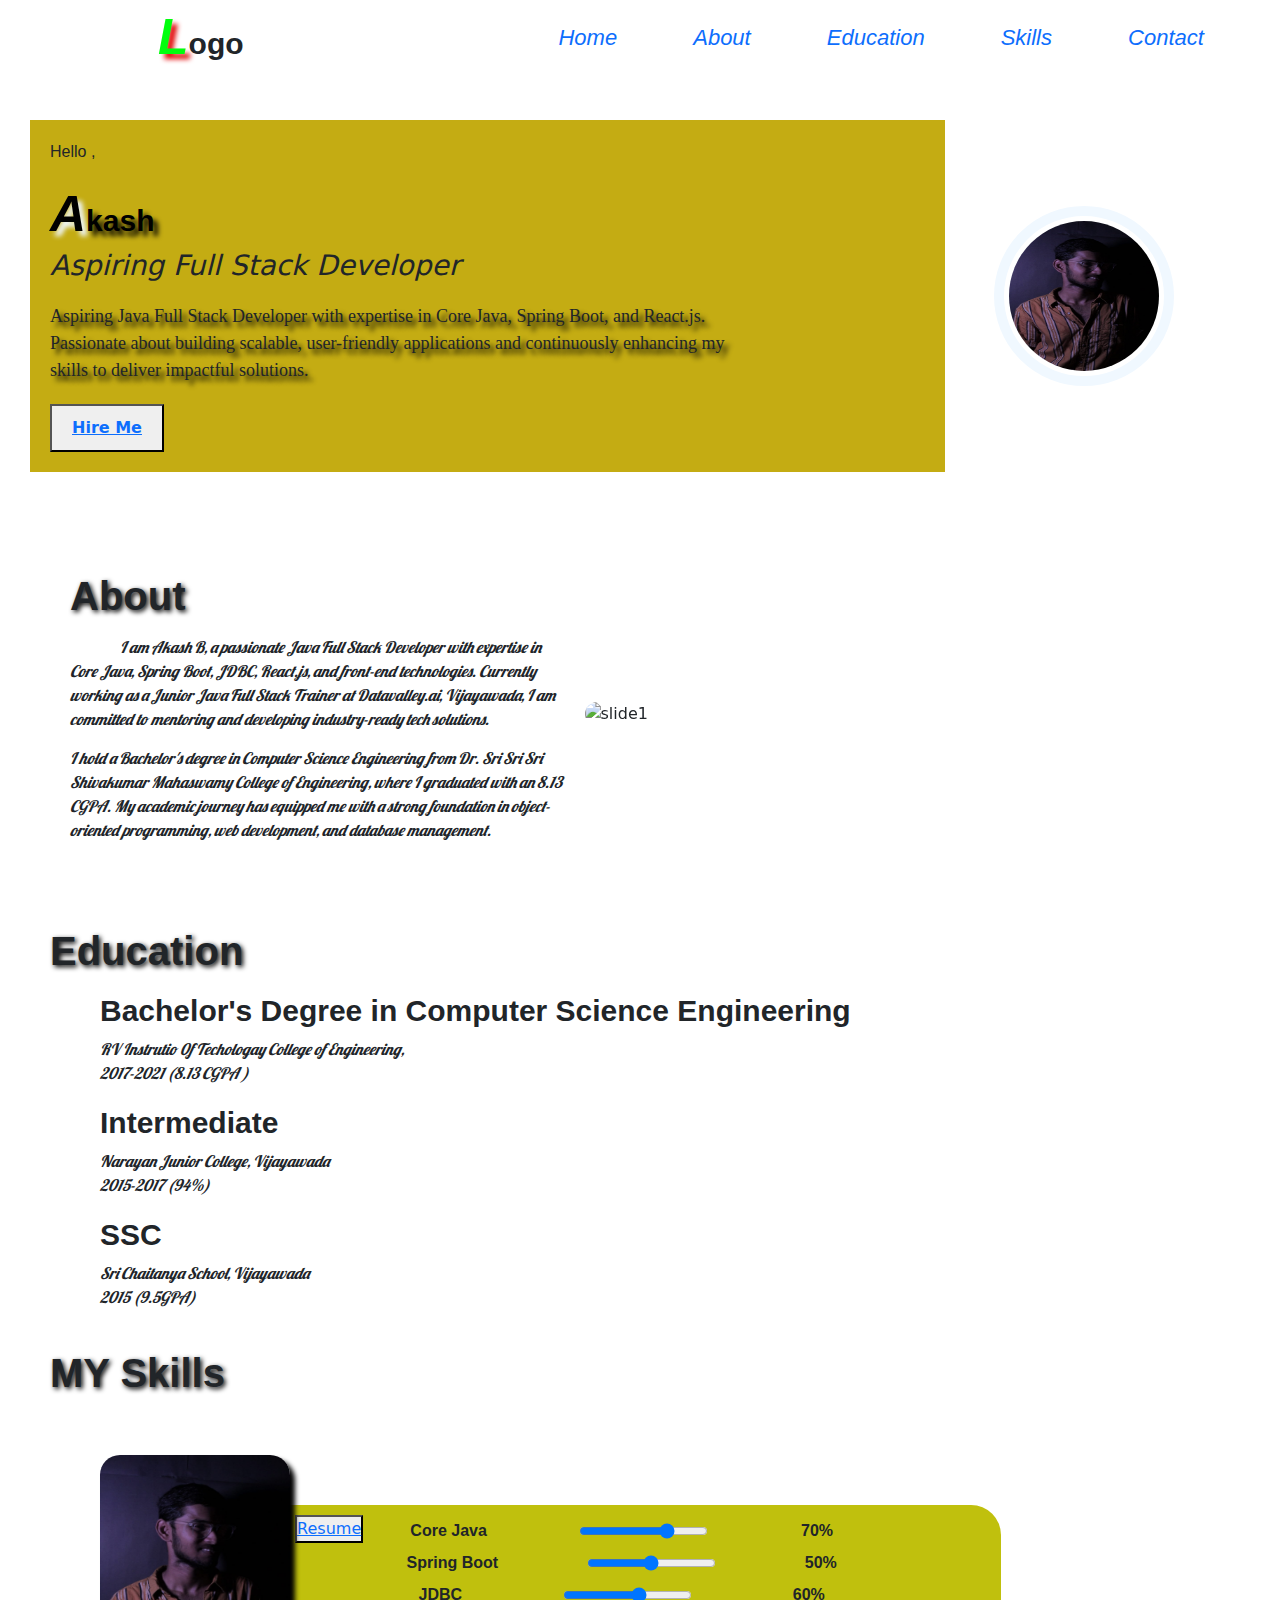
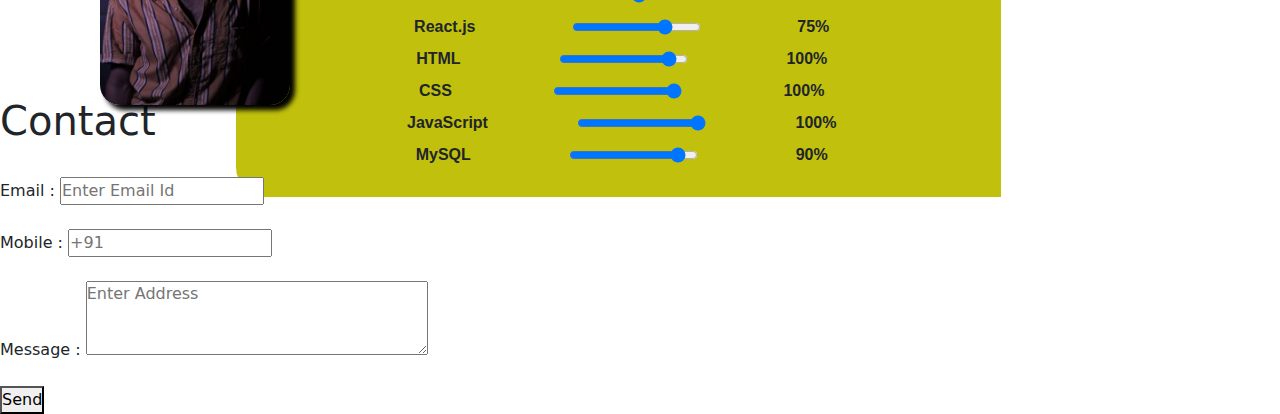
==== index.html @ 76a78782 "Update and rename home.html to index.html" ====
<!DOCTYPE html>
<html lang="en">
  <head>
    <meta charset="UTF-8" />
    <meta name="viewport" content="width=device-width, initial-scale=1.0" />
    <title>Personal Portfolio</title>
    <link href="https://cdn.jsdelivr.net/npm/bootstrap@5.3.3/dist/css/bootstrap.min.css" rel="stylesheet" integrity="sha384-QWTKZyjpPEjISv5WaRU9OFeRpok6YctnYmDr5pNlyT2bRjXh0JMhjY6hW+ALEwIH" crossorigin="anonymous">


    <link
      href="https://cdn.jsdelivr.net/npm/bootstrap@5.3.3/dist/css/bootstrap.min.css"
      rel="stylesheet"
      integrity="sha384-QWTKZyjpPEjISv5WaRU9OFeRpok6YctnYmDr5pNlyT2bRjXh0JMhjY6hW+ALEwIH"
      crossorigin="anonymous"
    />
    <link rel="stylesheet" href="style.css">
  
  </head>
  <body>
    <nav>
      <ol>
        <div>Logo</div>
        <li>
          <a href="#Home">Home</a>
        </li>
        <li>
          <a href="#About">About</a>
        </li>
        <li>
          <a href="#Education">Education</a>
        </li>
        <li>
          <a href="#Skills">Skills</a>
        </li>
        <li>
          <a href="#Contact">Contact</a>
        </li>
      </ol>
    </nav>

    <section id="Home">
      <div>
        <span>Hello ,</span>
        <h1>Akash</h1>
        <h3>Aspiring Full Stack Developer</h3>
        <p>
          Aspiring Java Full Stack Developer with expertise in Core Java, Spring
          Boot, and React.js. Passionate about building scalable, user-friendly
          applications and continuously enhancing my skills to deliver impactful
          solutions.
        </p>
        <button>
          <a href="#Contact">Hire Me</a>
        </button>
      </div>
      <div id="profile">
        <div>
          <img src="IMG-20250124-WA0021.jpg" alt="" />
        </div>
      </div>
    </section>

    <section id="About">
      <div>
        <h1>About</h1>
        <p>
          I am Akash B, a passionate Java Full Stack Developer with expertise
          in Core Java, Spring Boot, JDBC, React.js, and front-end technologies.
          Currently working as a Junior Java Full Stack Trainer at
          Datavalley.ai, Vijayawada, I am committed to mentoring and developing
          industry-ready tech solutions.
        </p>
        <p>
          I hold a Bachelor's degree in Computer Science Engineering from Dr.
          Sri Sri Sri Shivakumar Mahaswamy College of Engineering, where I
          graduated with an 8.13 CGPA. My academic journey has equipped me with
          a strong foundation in object-oriented programming, web development,
          and database management.
        </p>
      </div>

      <div id="carousel-container">
        <div
          id="carouselExampleAutoplaying"
          class="carousel slide"
          data-bs-ride="carousel"
        >
          <div class="carousel-inner">
            <div class="carousel-item active">
              <img
                src="https://i.ytimg.com/vi/v3uOIBkp0e8/maxresdefault.jpg"
                class="d-block w-100"
                alt="slide1"
              />
            </div>
            <div class="carousel-item">
              <img
                src="https://encrypted-tbn0.gstatic.com/images?q=tbn:ANd9GcTK100cqW1pagm3_ONVrUOxoZOOXS3TwxeDOA&s"
                class="d-block w-100"
                alt="slide2"
              />
            </div>
            <div class="carousel-item">
              <img
                src="https://media.istockphoto.com/id/495700524/photo/concept-for-student-graduation-day.jpg?s=612x612&w=0&k=20&c=auvS1Trtay2SYhONqD-8KJLWLS1iiDt9P4e0qUJYRkU="
                class="d-block w-100"
                alt="slide3"
              />
            </div>
          </div>
          <button
            class="carousel-control-prev"
            type="button"
            data-bs-target="#carouselExampleAutoplaying"
            data-bs-slide="prev"
          >
            <span class="visually-hidden">Previous</span>
          </button>
          <button
            class="carousel-control-next"
            type="button"
            data-bs-target="#carouselExampleAutoplaying"
            data-bs-slide="next"
          >
            <span class="visually-hidden">Next</span>
          </button>
        </div>
      </div>
    </section>
    <section id="Education">
      <div>
        <h1>Education</h1>
        <div>
          <h3>Bachelor's Degree in Computer Science Engineering</h3>
          <p>
            RV Instrutio 0f Techologay College of Engineering,
          </p>
          <p>2017-2021 (8.13 CGPA )</p>
          
      </div>
      <div>
        <h3>Intermediate</h3>
        <p>Narayan Junior College, Vijayawada</p>
        <p>2015-2017  (94%)</p>
       
      </div>
      <div>
        <h3>SSC</h3>
        <p>Sri Chaitanya School, Vijayawada</p>
        <p>2015  (9.5GPA)</p>
        
      </div>
    </section>

    <section id="Skills">
        <h1>MY Skills</h1>
        <div id="Skill-container">
            <div>
                <img src="IMG-20250124-WA0021.jpg" alt="">
                <button>
                  <a href="./BIODATA.pdf" download>Resume</a>
                </button>
            </div>
                    <div id="technical-skills">
                            <ul>
                                <li>Core Java
                                    <input type="range" value="70">
                                    <span>70%</span>
                                </li>
                                <li>Spring Boot 
                                    <input type="range" value="50">
                                    <span>50%</span>
                                </li>
                                <li>JDBC
                                    <input type="range" value="60">
                                    <span>60%</span>
                                </li>
                                <li>React.js 
                                    <input type="range" value="75">
                                    <span>75%</span>
                                </li>
                                <li>HTML
                                    <input type="range" value="90">
                                    <span>100%</span>
                                </li>
                                <li>CSS
                                    <input type="range" value="100">
                                    <span>100%</span>
                                </li>
                                <li>JavaScript
                                    <input type="range" value="100">
                                    <span>100%</span>
                                </li>
                                <li>MySQL
                                    <input type="range" value="90">
                                    <span>90%</span>
                                </li>
                            </ul>
                </div>
        </div>
    </section>
    <section id="Contact">
      <h1>Contact</h1>
      <div id="form-container">
        <img src="https://media.istockphoto.com/id/815166664/photo/closeup-view-of-female-hands-touching-smartphone-white-blank-screen-horizontal-blurred.jpg?s=612x612&w=0&k=20&c=TOGuL3_GlxgWzi-EPP4Yvhmh5keFWcLZn0WvY0egV0M=" alt="">
        <form action="url" method="post">
          <label for="">Email :</label>
          <input type="email" placeholder="Enter Email Id"> <br><br>
          <label for="">Mobile :</label>
          <input type="tel" placeholder="+91" pattern="[6-9]{1}[0-9]{9}"> <br><br>
          <label for="">Message :</label>
          <textarea name="" id="" placeholder="Enter Address"  cols="40" rows="3"></textarea> <br><br>

          <button>Send</button>
        </form>
      </div>
    </section>


    <script defer
      src="https://cdn.jsdelivr.net/npm/bootstrap@5.3.3/dist/js/bootstrap.bundle.min.js"
      integrity="sha384-YvpcrYf0tY3lHB60NNkmXc5s9fDVZLESaAA55NDzOxhy9GkcIdslK1eN7N6jIeHz"
      crossorigin="anonymous"
    ></script>
  </body>
</html>
---- style.css ----
@import url("https://fonts.googleapis.com/css2?family=Lobster&display=swap");

* {
  padding: 0;
  margin: 0;
}

nav {
  height: 90px;
  /* border: 5px solid black; */
  display: flex;
  justify-content: center;
  align-items: center;
}

nav > ol {
  display: flex;
  width: 100%;
  justify-content: space-evenly;
  align-items: center;
  list-style: none;
}

nav > ol > div::first-letter {
  font-size: 50px;
  color: rgb(0, 255, 13);
  font-style: italic;
  text-shadow: 5px 5px 5px rgb(226, 6, 6);
}

nav > ol > div {
  width: 30%;
  font-size: 30px;
  font-family: Verdana, Geneva, Tahoma, sans-serif;
  font-weight: bold;
  padding-left: 50px;
}

nav > ol > li > a {
  text-decoration: none;
  font-size: 22px;
  font-family: "Franklin Gothic Medium", "Arial Narrow", Arial, sans-serif;
  font-style: italic;
}

/* section one stylings */

#Home {
  /* border: 5px solid black; */
  display: flex;
  justify-content: space-between;
  align-items: center;
  padding: 30px;
}

#Home > div:first-child {
  padding: 20px;
  width: 75%;
  background-color: rgb(196, 172, 19);
}

#Home > div:first-child > span {
  font-family: "Segoe UI", Tahoma, Geneva, Verdana, sans-serif;
}
#Home > div:first-child > h1 {
  font-family: "Segoe UI", Tahoma, Geneva, Verdana, sans-serif;
  font-size: 30px;
  text-shadow: 5px 5px 5px black;
  font-weight: bold;
  margin-top: 20px;
  margin-bottom: 5px;
  color: rgb(0, 0, 0);
}

#Home > div:first-child > h1::first-letter {
  font-size: 50px;
  text-shadow: 5px 5px 5px aliceblue;
  font-style: italic;
}

#Home > div:first-child > h3 {
  margin-bottom: 20px;
  font-style: italic;
}

#Home > div:first-child > p {
  font-family: Cambria, Cochin, Georgia, Times, "Times New Roman", serif;
  font-size: 18px;
  width: 80%;
  margin-bottom: 20px;
  text-shadow: 5px 5px 5px black;
}

#Home img {
  height: 150px;
  width: 150px;
}

#Home button {
  padding: 10px 20px;
  font-weight: bold;
}

#Home > div > div {
  position: relative;
  right: 42%;
  border: 10px solid aliceblue;
  height: 180px;
  width: 180px;
  display: flex;
  justify-content: center;
  align-items: center;
  border-radius: 50%;
}
#Home > div > div > img {
  border-radius: 50%;
}
#Home > div > div > img:hover {
  transform: scale(1.1);
  box-shadow: 5px 5px 5px black;
}

/* About Stylings  */

#About {
  padding: 50px;
  display: flex;
  align-items: center;
  justify-content: space-evenly;
}

#About > div > h1 {
  font-weight: bold;
  font-size: 40px;
  font-family: "Gill Sans", "Gill Sans MT", Calibri, "Trebuchet MS", sans-serif;
  text-shadow: 2px 2px 5px black;
}
#About > div:first-child {
  width: 80%;
  padding: 20px;
}

#About > div > p:first-of-type {
  text-indent: 50px;
}
#About > div > p {
  margin: 15px 0;
  font-family: "Lobster", serif;
  font-weight: 200;
  font-style: italic;
}

#carousel-container {
  width: 100%;
  border-radius: 30px;
}

#carousel-container img {
  border-radius: 30px;
}

#Education {
  padding: 0 50px;
}

#Education > div > h1 {
  font-size: 40px;
  font-weight: bold;
  font-family: "Gill Sans", "Gill Sans MT", Calibri, "Trebuchet MS", sans-serif;
  text-shadow: 2px 2px 5px black;
}

#Education > div > div {
  /* border: 3px solid black; */
  padding: 10px 50px;
}

#Education > div > div > h3 {
  font-family: "Trebuchet MS", "Lucida Sans Unicode", "Lucida Grande",
    "Lucida Sans", Arial, sans-serif;
  font-size: 30px;
  font-weight: bold;
}

#Education > div > div > p {
  font-family: "Lobster", serif;
  font-weight: 200;
  font-style: italic;
  padding: 0;
  margin: 0;
}

#Skills {
  padding: 0 50px;
  margin-top: 30px;
}

#Skills > h1 {
  font-size: 40px;
  font-weight: bold;
  font-family: "Gill Sans", "Gill Sans MT", Calibri, "Trebuchet MS", sans-serif;
  text-shadow: 2px 2px 5px black;
}
#Skills > div {
  padding: 0 50px;
}

#Skill-container {
  width: 100%;
  display: grid;
  grid-template-columns: auto auto auto;
}

#Skill-container ul {
  width: 50vw;
  line-height: 2;
}

#Skill-container hr {
  border: 2px solid black;
  width: 100px;
}
#Skill-container li {
  font-weight: bold;
  font-family: "Lucida Sans", "Lucida Sans Regular", "Lucida Grande",
    "Lucida Sans Unicode", Geneva, Verdana, sans-serif;
  display: flex;
  justify-content: space-evenly;
  align-items: center;
}

li > hr > :last-of-type {
  width: 50px;
}

#Skill-container img {
  height: 250px;
  width: 190px;
  position: relative;
  top: 50px;
  box-shadow: 5px 5px 5px black;
  border-radius: 20px;
}

#technical-skills {
  position: relative;
  top: 100px;
  z-index: -1;
  right: 20%;
  padding: 10px 50px;
  border-radius: 0 30px 0px 30px;
  background-color: rgb(192, 192, 13);
}
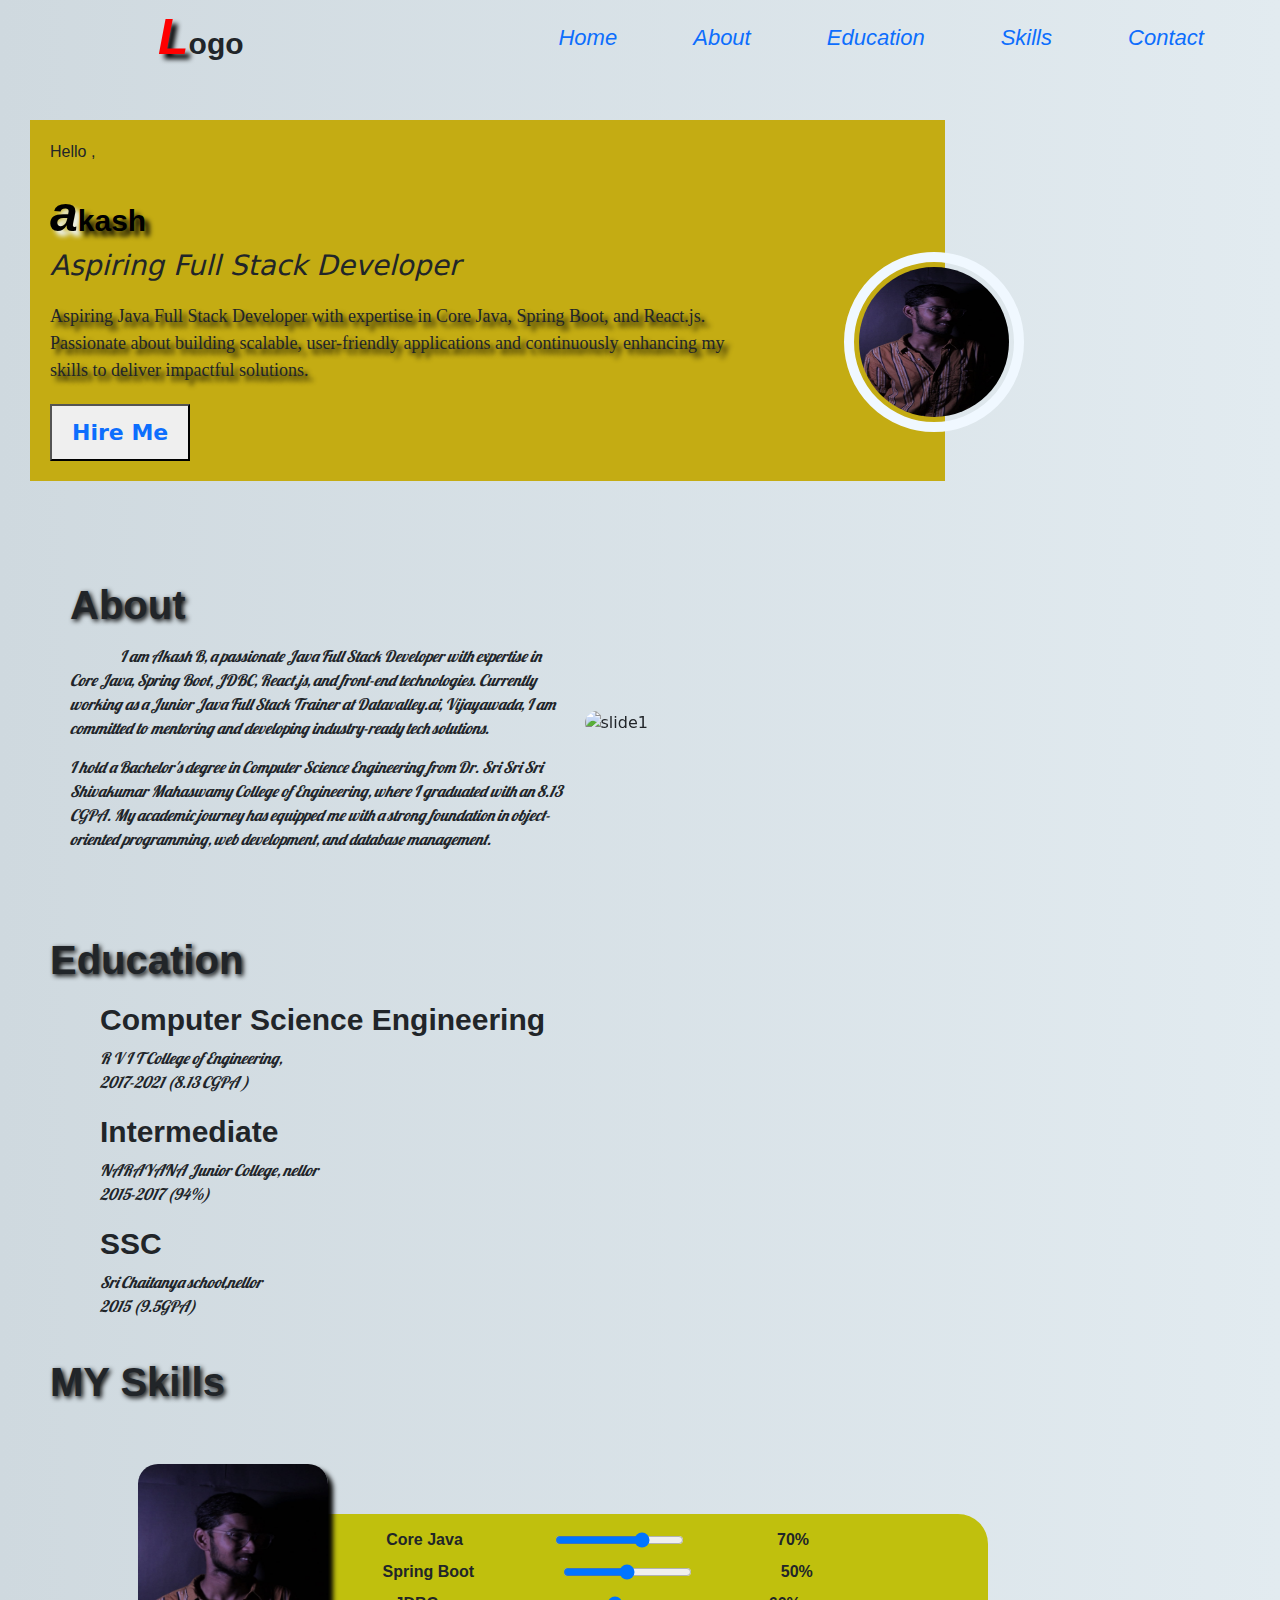
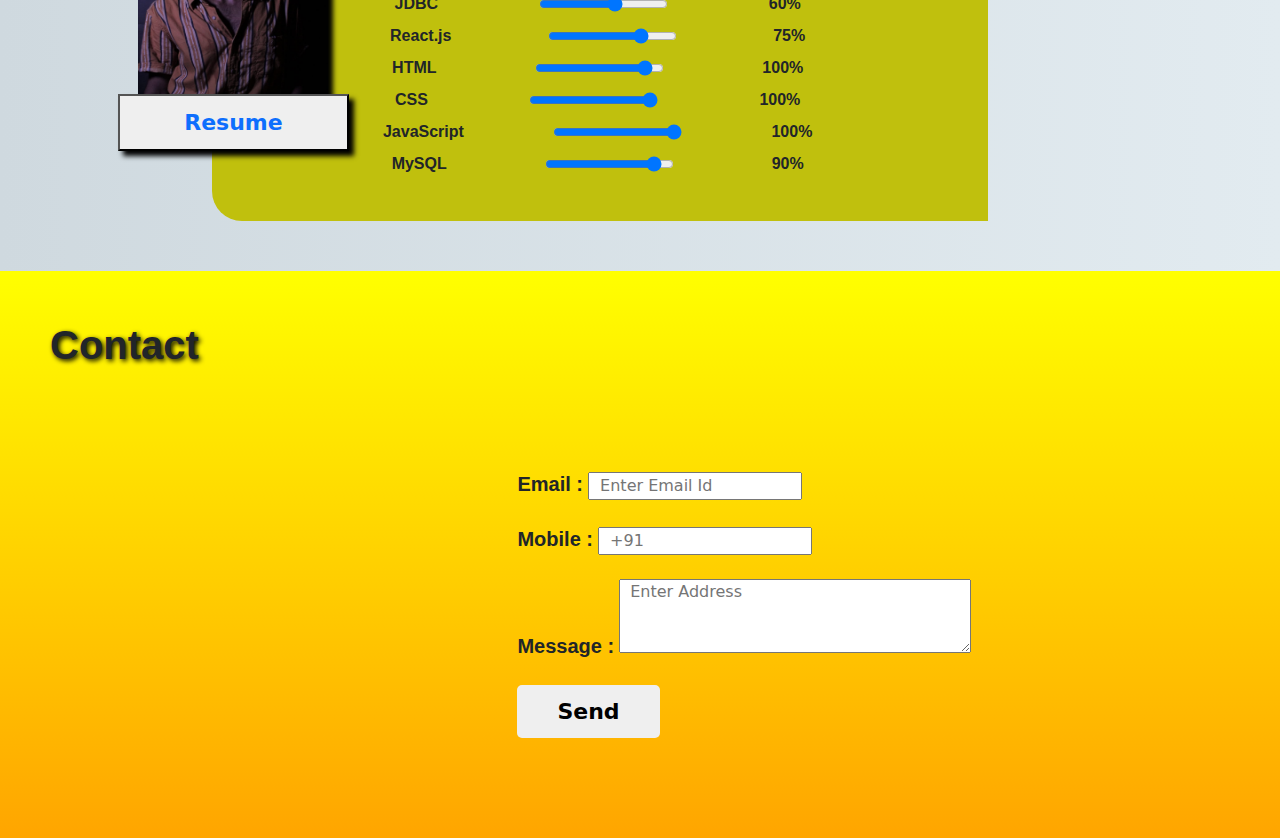
==== commit 46ff8ba7: "Update index.html" ====
--- a/index.html
+++ b/index.html
@@ -13,8 +13,336 @@
       integrity="sha384-QWTKZyjpPEjISv5WaRU9OFeRpok6YctnYmDr5pNlyT2bRjXh0JMhjY6hW+ALEwIH"
       crossorigin="anonymous"
     />
-    <link rel="stylesheet" href="style.css">
-  
+    <style>
+      @import url("https://fonts.googleapis.com/css2?family=Lobster&display=swap");
+
+* {
+  padding: 0;
+  margin: 0;
+}
+
+body {
+  background-image: linear-gradient(90deg, #cfd9df 0%, #e2ebf0 100%);
+}
+
+nav {
+  height: 90px;
+  /* border: 5px solid black; */
+  display: flex;
+  justify-content: center;
+  align-items: center;
+}
+
+nav > ol {
+  display: flex;
+  width: 100%;
+  justify-content: space-evenly;
+  align-items: center;
+  list-style: none;
+}
+
+nav > ol > div::first-letter {
+  font-size: 50px;
+  color: red;
+  font-style: italic;
+  text-shadow: 5px 5px 5px black;
+}
+
+nav > ol > div {
+  width: 30%;
+  font-size: 30px;
+  font-family: Verdana, Geneva, Tahoma, sans-serif;
+  font-weight: bold;
+  padding-left: 50px;
+}
+
+nav > ol > li > a {
+  text-decoration: none;
+  font-size: 22px;
+  font-family: "Franklin Gothic Medium", "Arial Narrow", Arial, sans-serif;
+  font-style: italic;
+}
+
+/* section one stylings */
+
+#Home {
+  /* border: 5px solid black; */
+  display: flex;
+  justify-content: space-between;
+  align-items: center;
+  padding: 30px;
+}
+
+#Home > div:first-child {
+  padding: 20px;
+  width: 75%;
+  background-color: rgb(196, 172, 19);
+}
+
+#Home > div:first-child > span {
+  font-family: "Segoe UI", Tahoma, Geneva, Verdana, sans-serif;
+}
+#Home > div:first-child > h1 {
+  font-family: "Segoe UI", Tahoma, Geneva, Verdana, sans-serif;
+  font-size: 30px;
+  text-shadow: 5px 5px 5px black;
+  font-weight: bold;
+  margin-top: 20px;
+  margin-bottom: 5px;
+  color: rgb(0, 0, 0);
+}
+
+#Home > div:first-child > h1::first-letter {
+  font-size: 50px;
+  text-shadow: 5px 5px 5px aliceblue;
+  font-style: italic;
+}
+
+#Home > div:first-child > h3 {
+  margin-bottom: 20px;
+  font-style: italic;
+}
+
+#Home > div:first-child > p {
+  font-family: Cambria, Cochin, Georgia, Times, "Times New Roman", serif;
+  font-size: 18px;
+  width: 80%;
+  margin-bottom: 20px;
+  text-shadow: 5px 5px 5px black;
+}
+
+#Home img {
+  height: 150px;
+  width: 150px;
+}
+
+#Home button {
+  padding: 10px 20px;
+  font-weight: bold;
+}
+
+#Home > div > div {
+  position: absolute;
+  top: 28%;
+  right: 20%;
+  border: 10px solid aliceblue;
+  height: 180px;
+  width: 180px;
+  display: flex;
+  justify-content: center;
+  align-items: center;
+  border-radius: 50%;
+}
+#Home > div > div > img {
+  border-radius: 50%;
+}
+#Home > div > div > img:hover {
+  transform: scale(1.1);
+  box-shadow: 5px 5px 5px black;
+}
+
+/* About Stylings  */
+
+#About {
+  padding: 50px;
+  display: flex;
+  align-items: center;
+  justify-content: space-evenly;
+}
+
+#About > div > h1 {
+  font-weight: bold;
+  font-size: 40px;
+  font-family: "Gill Sans", "Gill Sans MT", Calibri, "Trebuchet MS", sans-serif;
+  text-shadow: 2px 2px 5px black;
+}
+#About > div:first-child {
+  width: 80%;
+  padding: 20px;
+}
+
+#About > div > p:first-of-type {
+  text-indent: 50px;
+}
+#About > div > p {
+  margin: 15px 0;
+  font-family: "Lobster", serif;
+  font-weight: 200;
+  font-style: italic;
+}
+
+#carousel-container {
+  width: 100%;
+  border-radius: 30px;
+}
+
+#carousel-container img {
+  border-radius: 30px;
+}
+
+#Education {
+  padding: 0 50px;
+}
+
+#Education > div > h1 {
+  font-size: 40px;
+  font-weight: bold;
+  font-family: "Gill Sans", "Gill Sans MT", Calibri, "Trebuchet MS", sans-serif;
+  text-shadow: 2px 2px 5px black;
+}
+
+#Education > div > div {
+  /* border: 3px solid black; */
+  padding: 10px 50px;
+}
+
+#Education > div > div > h3 {
+  font-family: "Trebuchet MS", "Lucida Sans Unicode", "Lucida Grande",
+    "Lucida Sans", Arial, sans-serif;
+  font-size: 30px;
+  font-weight: bold;
+}
+
+#Education > div > div > p {
+  font-family: "Lobster", serif;
+  font-weight: 200;
+  font-style: italic;
+  padding: 0;
+  margin: 0;
+}
+
+#Skills {
+  padding: 0 50px;
+  margin-top: 30px;
+}
+
+#Skills > h1 {
+  font-size: 40px;
+  font-weight: bold;
+  font-family: "Gill Sans", "Gill Sans MT", Calibri, "Trebuchet MS", sans-serif;
+  text-shadow: 2px 2px 5px black;
+}
+#Skills > div {
+  padding: 0 50px;
+}
+
+#Skill-container {
+  width: 100%;
+  display: grid;
+  grid-template-columns: auto auto auto;
+}
+
+#Skill-container ul {
+  width: 50vw;
+  line-height: 2;
+}
+
+#Skill-container hr {
+  border: 2px solid black;
+  width: 100px;
+}
+
+#Skill-container > div:nth-child(1) {
+  display: flex;
+  justify-content: center;
+  align-items: center;
+  flex-direction: column;
+}
+#Skill-container button {
+  position: relative;
+  top: 30px;
+  padding: 10px 64px;
+  box-shadow: 5px 5px 5px black;
+}
+button a {
+  text-decoration: none;
+  font-size: 22px;
+  font-weight: bold;
+
+}
+
+#Skill-container li {
+  font-weight: bold;
+  font-family: "Lucida Sans", "Lucida Sans Regular", "Lucida Grande",
+    "Lucida Sans Unicode", Geneva, Verdana, sans-serif;
+  display: flex;
+  justify-content: space-evenly;
+  align-items: center;
+}
+
+li > hr > :last-of-type {
+  width: 50px;
+}
+
+#Skill-container img {
+  height: 250px;
+  width: 190px;
+  position: relative;
+  top: 50px;
+  box-shadow: 5px 5px 5px black;
+  border-radius: 20px;
+}
+
+#technical-skills {
+  position: relative;
+  top: 100px;
+  z-index: -1;
+  right: 20%;
+  padding: 10px 50px;
+  border-radius: 0 30px 0px 30px;
+  background-color: rgb(192, 192, 13);
+}
+
+#Contact {
+  background-image: linear-gradient(yellow, orange);
+  /* border: 5px solid black; */
+  margin-top: 150px;
+  padding: 50px;
+}
+
+#Contact h1 {
+  font-size: 40px;
+  font-weight: bold;
+  font-family: "Gill Sans", "Gill Sans MT", Calibri, "Trebuchet MS", sans-serif;
+  text-shadow: 2px 2px 5px black;
+  margin-bottom: 50px;
+}
+
+#Contact img {
+  border-radius: 10px;
+  box-shadow: 10px 10px 5px black;
+}
+
+form {
+  padding: 50px;
+}
+
+form label {
+  font-size: 20px;
+  font-weight: bold;
+  font-family: "Gill Sans", "Gill Sans MT", Calibri, "Trebuchet MS", sans-serif;
+}
+
+form input,
+textarea {
+  padding-left: 10px;
+}
+
+#form-container {
+  display: flex;
+  justify-content: space-evenly;
+  align-items: center;
+}
+
+form button {
+  padding: 10px 40px;
+  font-size: 22px;
+  border-radius: 5px;
+  border: none;
+  font-weight: bold;
+}
+
+    </style>
   </head>
   <body>
     <nav>
@@ -41,7 +369,7 @@
     <section id="Home">
       <div>
         <span>Hello ,</span>
-        <h1>Akash</h1>
+        <h1>akash</h1>
         <h3>Aspiring Full Stack Developer</h3>
         <p>
           Aspiring Java Full Stack Developer with expertise in Core Java, Spring
@@ -131,22 +459,22 @@
       <div>
         <h1>Education</h1>
         <div>
-          <h3>Bachelor's Degree in Computer Science Engineering</h3>
+          <h3>Computer Science Engineering</h3>
           <p>
-            RV Instrutio 0f Techologay College of Engineering,
+            R V I T College of Engineering,
           </p>
           <p>2017-2021 (8.13 CGPA )</p>
           
       </div>
       <div>
         <h3>Intermediate</h3>
-        <p>Narayan Junior College, Vijayawada</p>
+        <p>NARAYANA Junior College, nellor</p>
         <p>2015-2017  (94%)</p>
        
       </div>
       <div>
         <h3>SSC</h3>
-        <p>Sri Chaitanya School, Vijayawada</p>
+        <P>Sri Chaitanya school,nellor</P>
         <p>2015  (9.5GPA)</p>
         
       </div>
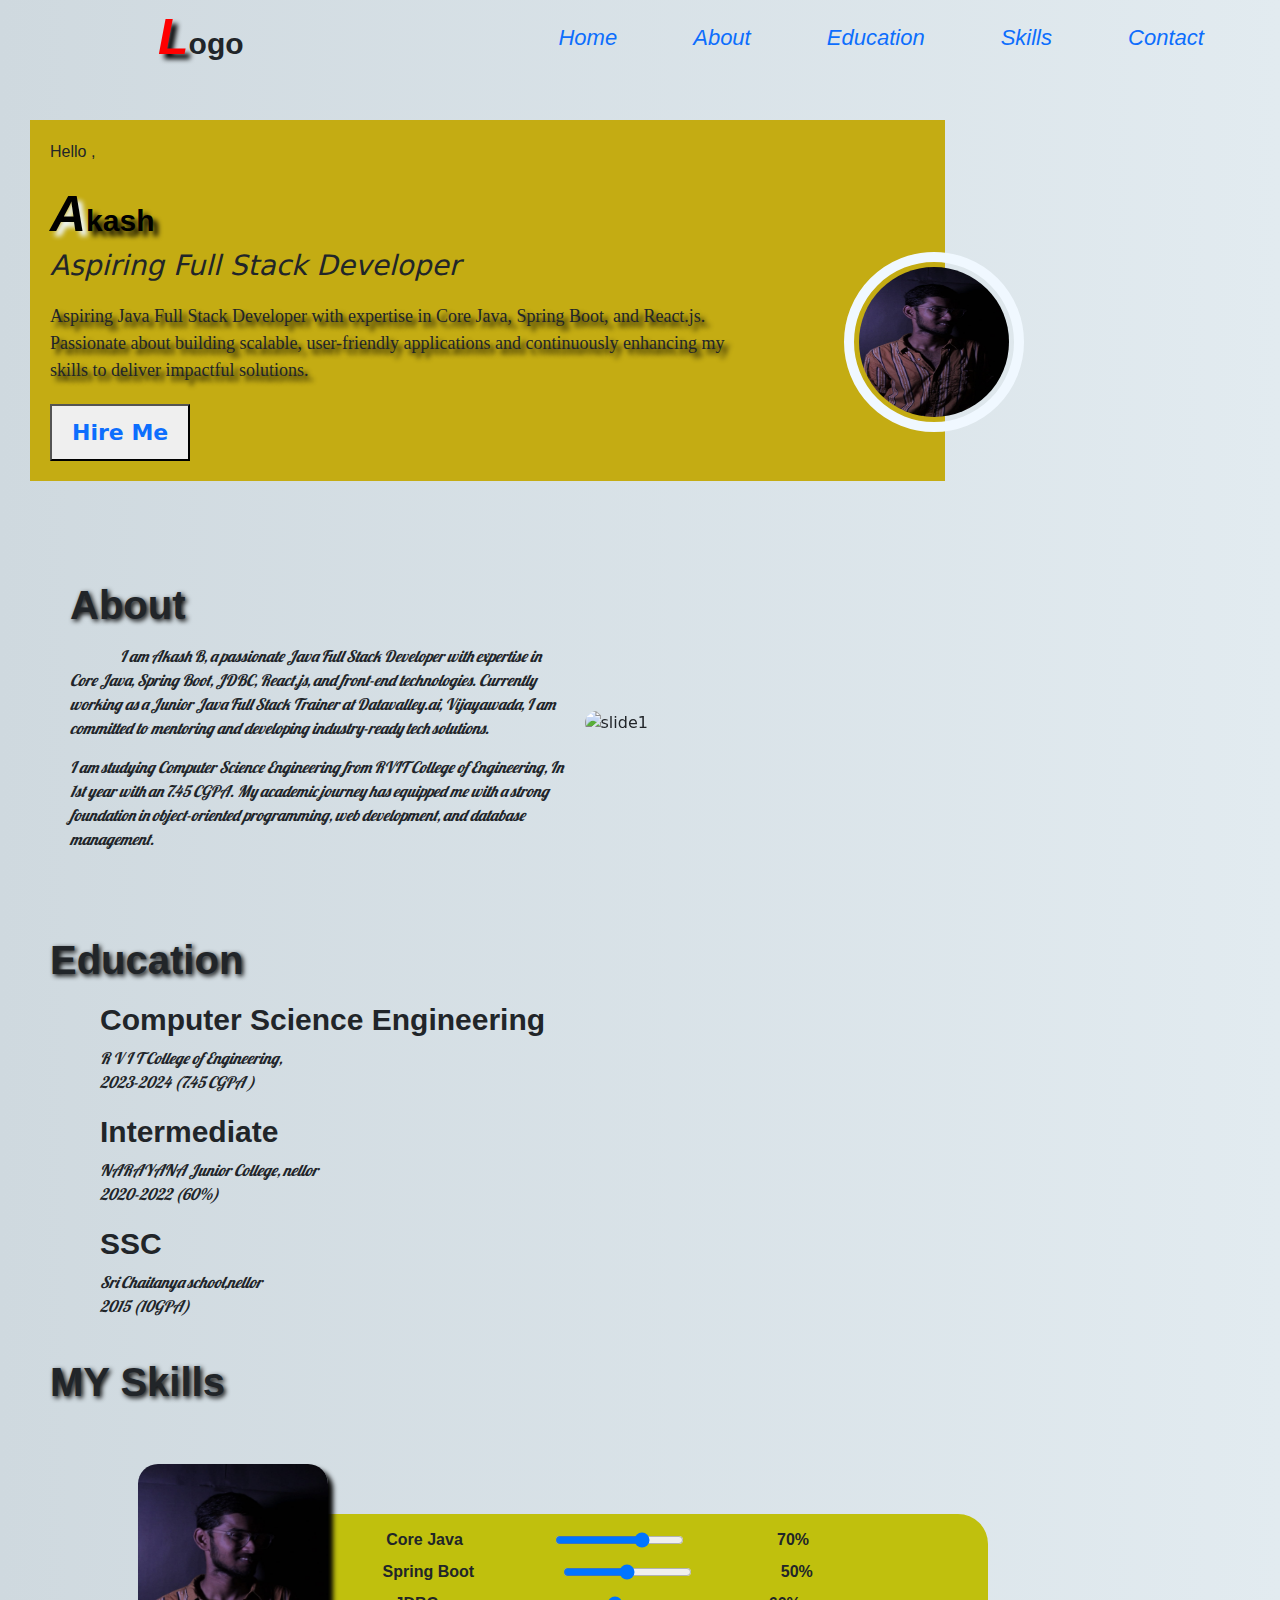
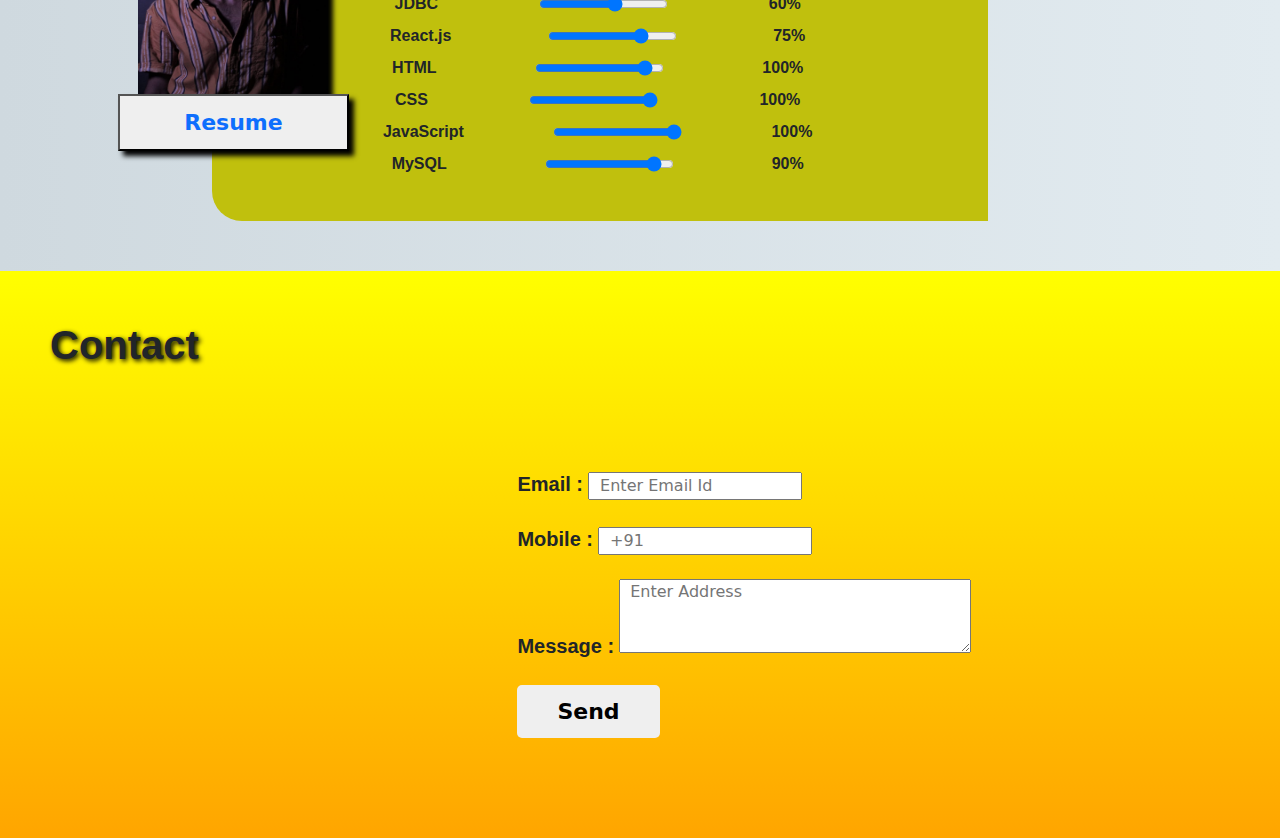
==== commit af32ddde: "Update index.html" ====
--- a/index.html
+++ b/index.html
@@ -369,7 +369,7 @@
     <section id="Home">
       <div>
         <span>Hello ,</span>
-        <h1>akash</h1>
+        <h1>Akash</h1>
         <h3>Aspiring Full Stack Developer</h3>
         <p>
           Aspiring Java Full Stack Developer with expertise in Core Java, Spring
@@ -399,10 +399,8 @@
           industry-ready tech solutions.
         </p>
         <p>
-          I hold a Bachelor's degree in Computer Science Engineering from Dr.
-          Sri Sri Sri Shivakumar Mahaswamy College of Engineering, where I
-          graduated with an 8.13 CGPA. My academic journey has equipped me with
-          a strong foundation in object-oriented programming, web development,
+          I am studying Computer Science Engineering from RVIT College of Engineering, In 1st year with an 7.45 CGPA.
+          My academic journey has equipped me with a strong foundation in object-oriented programming, web development,
           and database management.
         </p>
       </div>
@@ -463,19 +461,19 @@
           <p>
             R V I T College of Engineering,
           </p>
-          <p>2017-2021 (8.13 CGPA )</p>
+          <p>2023-2024 (7.45 CGPA )</p>
           
       </div>
       <div>
         <h3>Intermediate</h3>
         <p>NARAYANA Junior College, nellor</p>
-        <p>2015-2017  (94%)</p>
+        <p>2020-2022  (60%)</p>
        
       </div>
       <div>
         <h3>SSC</h3>
         <P>Sri Chaitanya school,nellor</P>
-        <p>2015  (9.5GPA)</p>
+        <p>2015  (10GPA)</p>
         
       </div>
     </section>
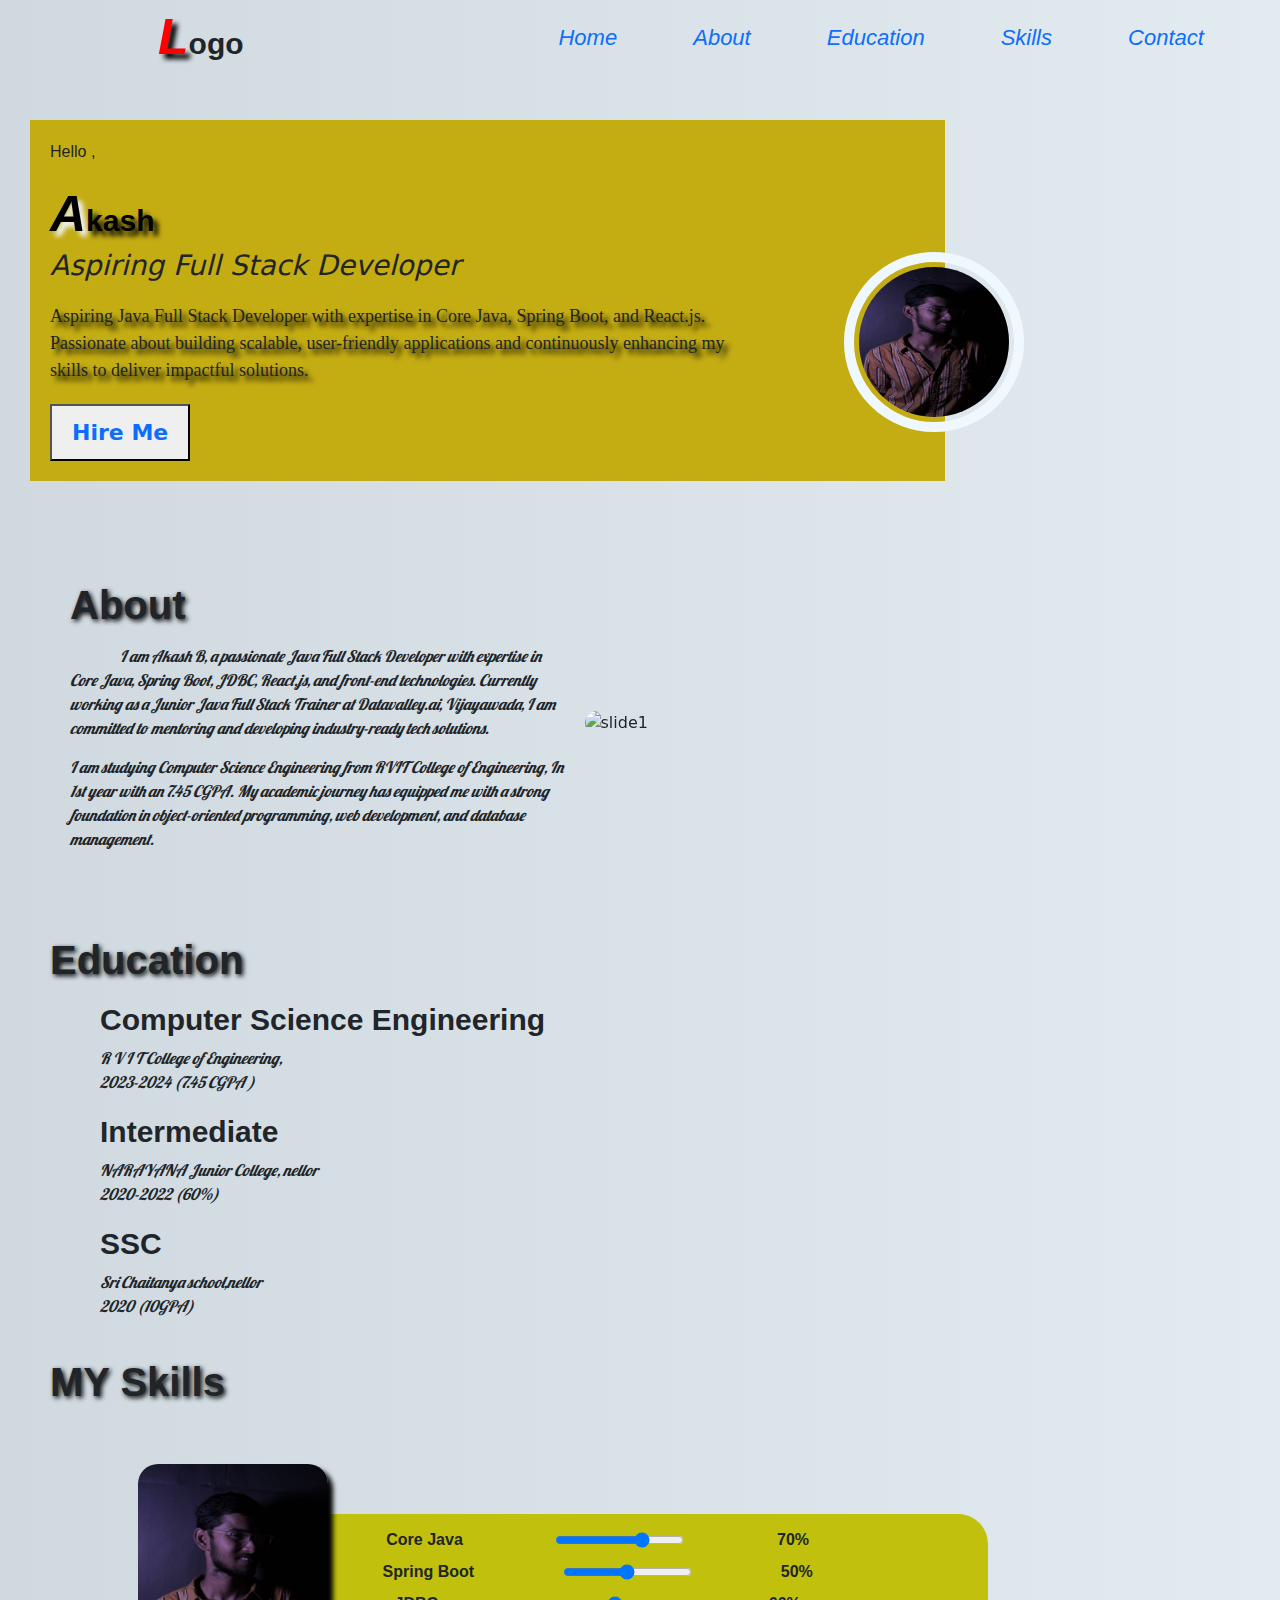
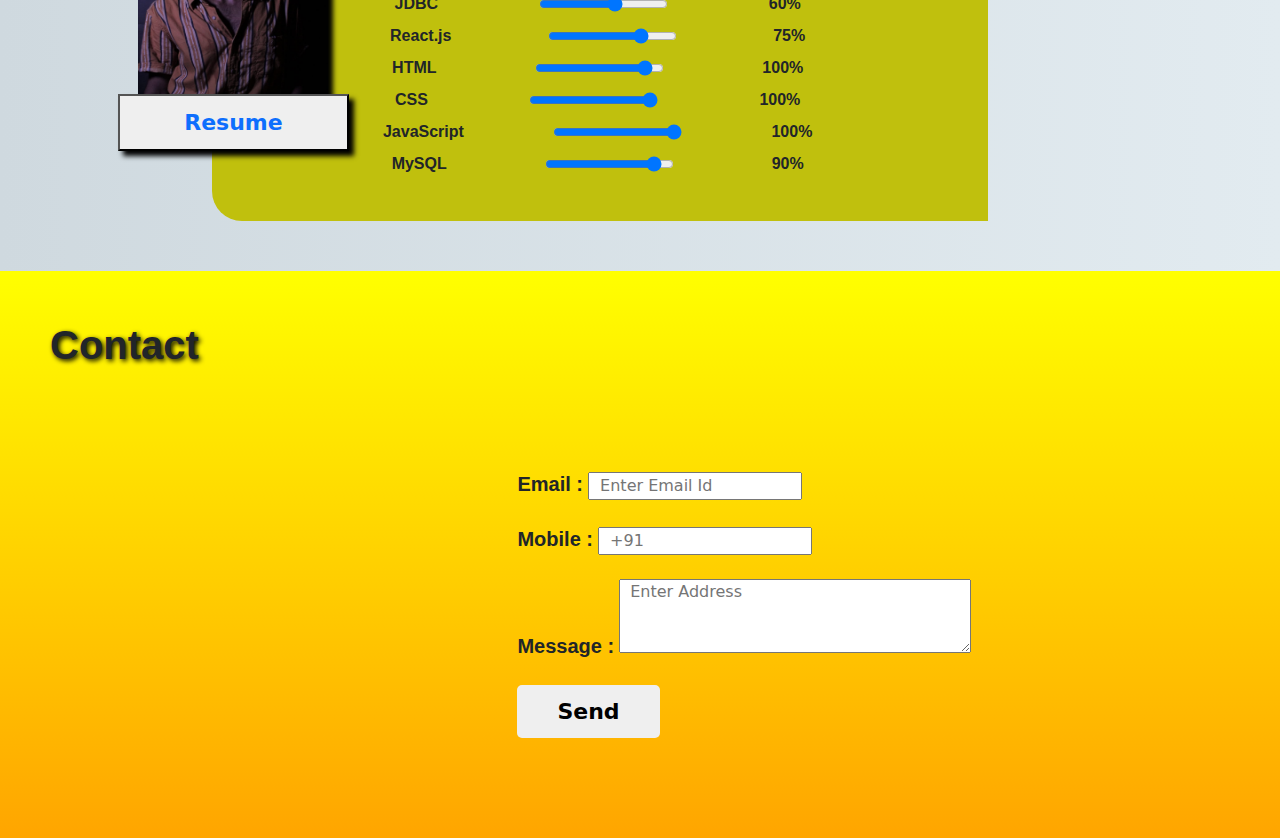
==== commit 641b8a12: "Update index.html" ====
--- a/index.html
+++ b/index.html
@@ -459,7 +459,7 @@
         <div>
           <h3>Computer Science Engineering</h3>
           <p>
-            R V I T College of Engineering,
+            R V I T   College of Engineering,
           </p>
           <p>2023-2024 (7.45 CGPA )</p>
           
@@ -473,7 +473,7 @@
       <div>
         <h3>SSC</h3>
         <P>Sri Chaitanya school,nellor</P>
-        <p>2015  (10GPA)</p>
+        <p>2020 (10GPA)</p>
         
       </div>
     </section>
